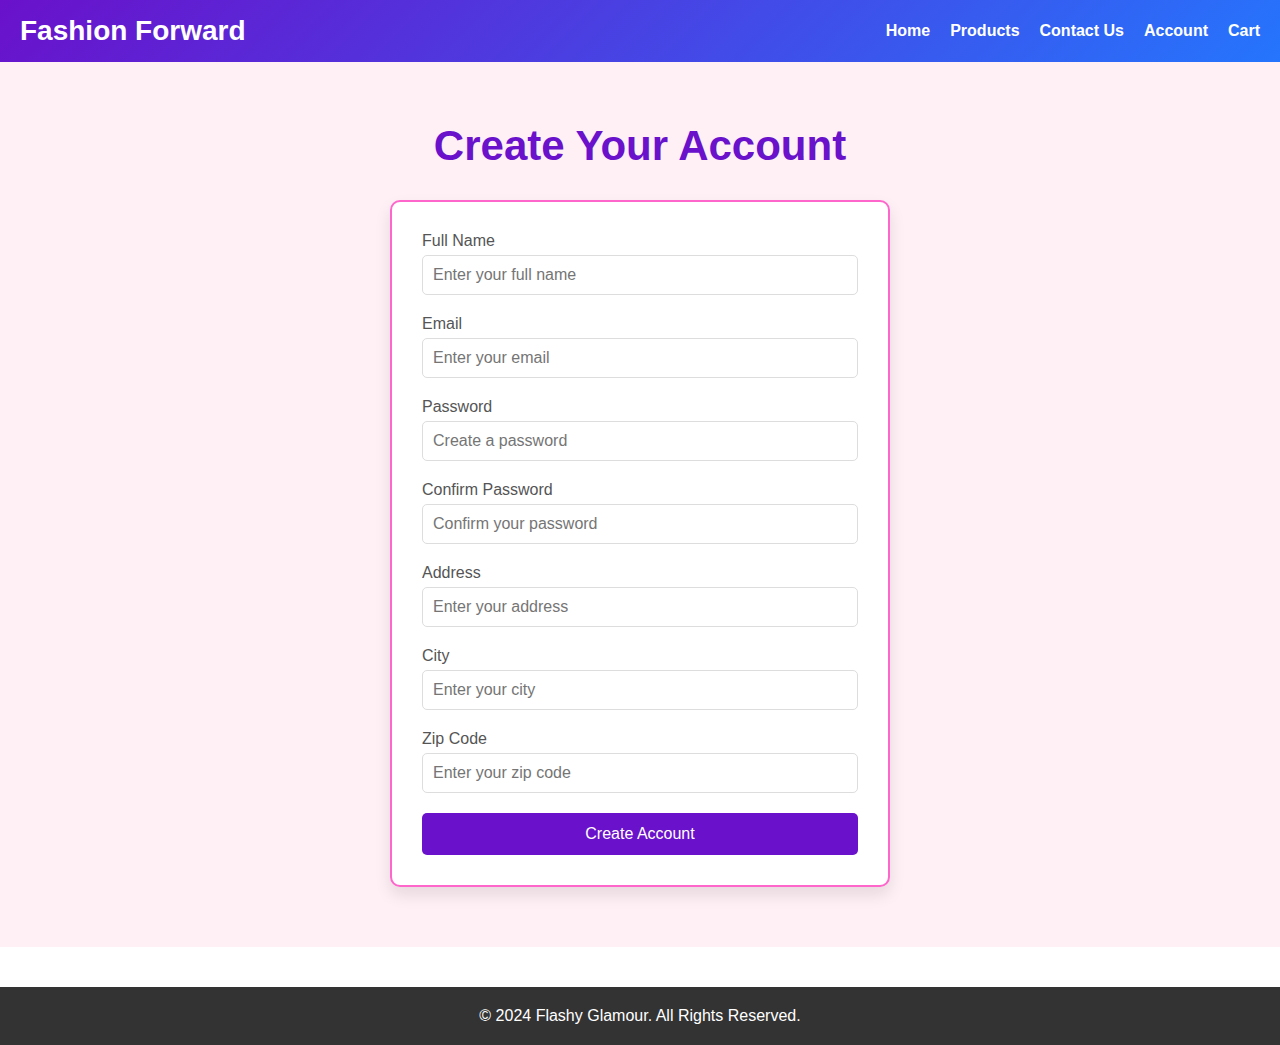
==== pages/account.html @ 5f2805eb "first commit" ====
<!DOCTYPE html>
<html lang="en">
  <head>
    <meta charset="UTF-8" />
    <meta name="viewport" content="width=device-width, initial-scale=1.0" />
    <title>Create Account</title>
    <link rel="stylesheet" href="../styles/account.css" />
  </head>
  <body>
    <header class="header-section">
      <nav class="navbar">
        <div class="logo">Fashion Forward</div>
        <ul class="nav-links">
          <li><a href="../pages/home.html">Home</a></li>
          <li><a href="../pages/products.html">Products</a></li>
          <li><a href="../pages/contact-about.html">Contact Us</a></li>
          <li><a href="../pages/user.html">Account</a></li>
          <li><a href="../pages/cart.html">Cart</a></li>
        </ul>
      </nav>
    </header>

    <section class="create-account-section">
      <h1>Create Your Account</h1>
      <div class="form-container">
        <form class="create-account-form">
          <label for="name">Full Name</label>
          <input
            type="text"
            id="name"
            name="name"
            placeholder="Enter your full name"
            required
          />

          <label for="email">Email</label>
          <input
            type="email"
            id="email"
            name="email"
            placeholder="Enter your email"
            required
          />

          <label for="password">Password</label>
          <input
            type="password"
            id="password"
            name="password"
            placeholder="Create a password"
            required
          />

          <label for="confirm-password">Confirm Password</label>
          <input
            type="password"
            id="confirm-password"
            name="confirm-password"
            placeholder="Confirm your password"
            required
          />

          <label for="address">Address</label>
          <input
            type="text"
            id="address"
            name="address"
            placeholder="Enter your address"
            required
          />

          <label for="city">City</label>
          <input
            type="text"
            id="city"
            name="city"
            placeholder="Enter your city"
            required
          />

          <label for="zip">Zip Code</label>
          <input
            type="text"
            id="zip"
            name="zip"
            placeholder="Enter your zip code"
            required
          />

          <button type="submit">Create Account</button>
        </form>
      </div>
    </section>

    <footer class="footer">
      <p>&copy; 2024 Flashy Glamour. All Rights Reserved.</p>
    </footer>
  </body>
</html>
---- styles/account.css ----
/* General Reset */
* {
  margin: 0;
  padding: 0;
  box-sizing: border-box;
  font-family: "Poppins", sans-serif;
}

/* Navbar */
.navbar {
  display: flex;
  justify-content: space-between;
  align-items: center;
  padding: 15px 20px;
  background: linear-gradient(135deg, #6a11cb, #2575fc);
  color: white;
}

.logo {
  font-size: 28px;
  font-weight: bold;
}

.nav-links {
  list-style: none;
  display: flex;
  gap: 20px;
}

.nav-links a {
  color: white;
  text-decoration: none;
  font-weight: bold;
}

/* Create Account Section */
.create-account-section {
  padding: 60px 20px;
  background: #fff0f6;
  text-align: center;
}

.create-account-section h1 {
  font-size: 42px;
  color: #6a11cb;
  margin-bottom: 30px;
}

.form-container {
  display: flex;
  justify-content: center;
}

.create-account-form {
  background: white;
  padding: 30px;
  border: 2px solid #ff66cc;
  border-radius: 10px;
  width: 100%;
  max-width: 500px;
  box-shadow: 0 8px 16px rgba(0, 0, 0, 0.1);
  text-align: left;
}

.create-account-form label {
  display: block;
  font-size: 16px;
  color: #555;
  margin-bottom: 5px;
}

.create-account-form input {
  width: 100%;
  padding: 10px;
  margin-bottom: 20px;
  border: 1px solid #ddd;
  border-radius: 5px;
  font-size: 16px;
  outline: none;
  transition: border 0.3s, box-shadow 0.3s;
}

.create-account-form input:focus {
  border-color: #6a11cb;
  box-shadow: 0 0 5px rgba(106, 17, 203, 0.5);
}

.create-account-form button {
  width: 100%;
  padding: 12px;
  background: #6a11cb;
  color: white;
  border: none;
  border-radius: 5px;
  font-size: 16px;
  cursor: pointer;
  transition: background 0.3s;
}

.create-account-form button:hover {
  background: #ff0099;
}

/* Footer */
.footer {
  background: #333;
  color: white;
  text-align: center;
  padding: 20px;
  margin-top: 40px;
}
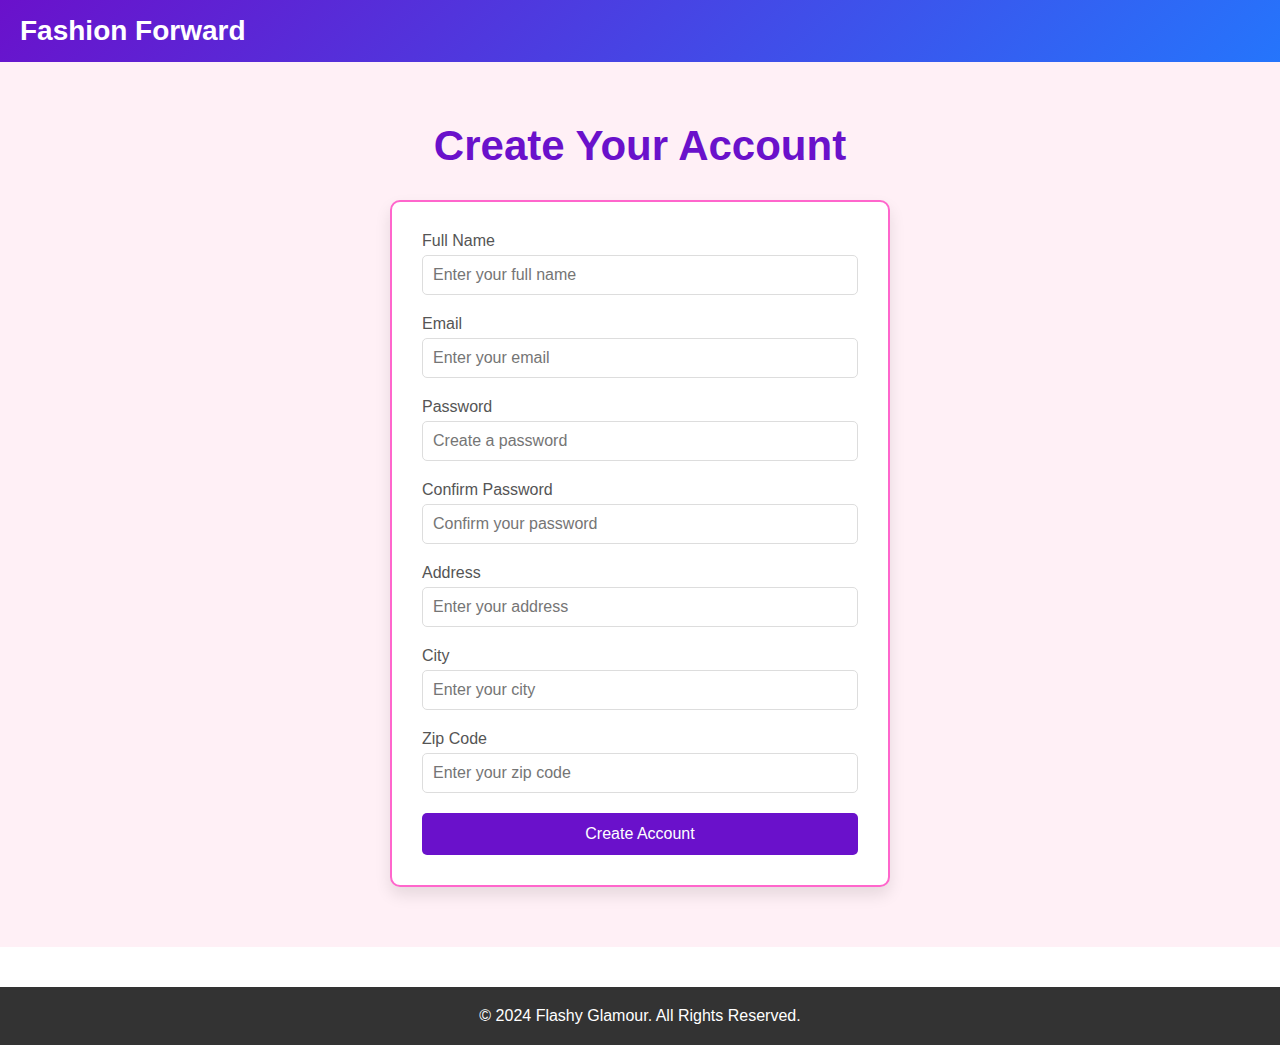
==== commit 74ae250c: "mobile support" ====
--- a/pages/account.html
+++ b/pages/account.html
@@ -5,17 +5,18 @@
     <meta name="viewport" content="width=device-width, initial-scale=1.0" />
     <title>Create Account</title>
     <link rel="stylesheet" href="../styles/account.css" />
+    <link rel="stylesheet" href="../styles/mobile.css" />
   </head>
   <body>
     <header class="header-section">
       <nav class="navbar">
         <div class="logo">Fashion Forward</div>
         <ul class="nav-links">
-          <li><a href="../pages/home.html">Home</a></li>
-          <li><a href="../pages/products.html">Products</a></li>
-          <li><a href="../pages/contact-about.html">Contact Us</a></li>
-          <li><a href="../pages/user.html">Account</a></li>
-          <li><a href="../pages/cart.html">Cart</a></li>
+          <li><a href="/">Home</a></li>
+          <li><a href="./products.html">Products</a></li>
+          <li><a href="./contact-about.html">Contact Us</a></li>
+          <li><a href="./user.html">Account</a></li>
+          <li><a href="./cart.html">Cart</a></li>
         </ul>
       </nav>
     </header>
--- a/styles/mobile.css
+++ b/styles/mobile.css
@@ -0,0 +1,32 @@
+.nav-links {
+  display: none;
+  flex-direction: column;
+  gap: 10px;
+}
+
+.nav-links.active {
+  display: flex;
+}
+
+.menu-toggle {
+  display: none;
+}
+
+@media (max-width: 768px) {
+  .menu-toggle {
+    display: block;
+    cursor: pointer;
+    font-size: 24px;
+  }
+
+  .nav-links {
+    position: absolute;
+    top: 60px;
+    right: 10px;
+    background: #2575fc;
+    padding: 20px;
+    border-radius: 5px;
+    width: 200px;
+    text-align: center;
+  }
+}
